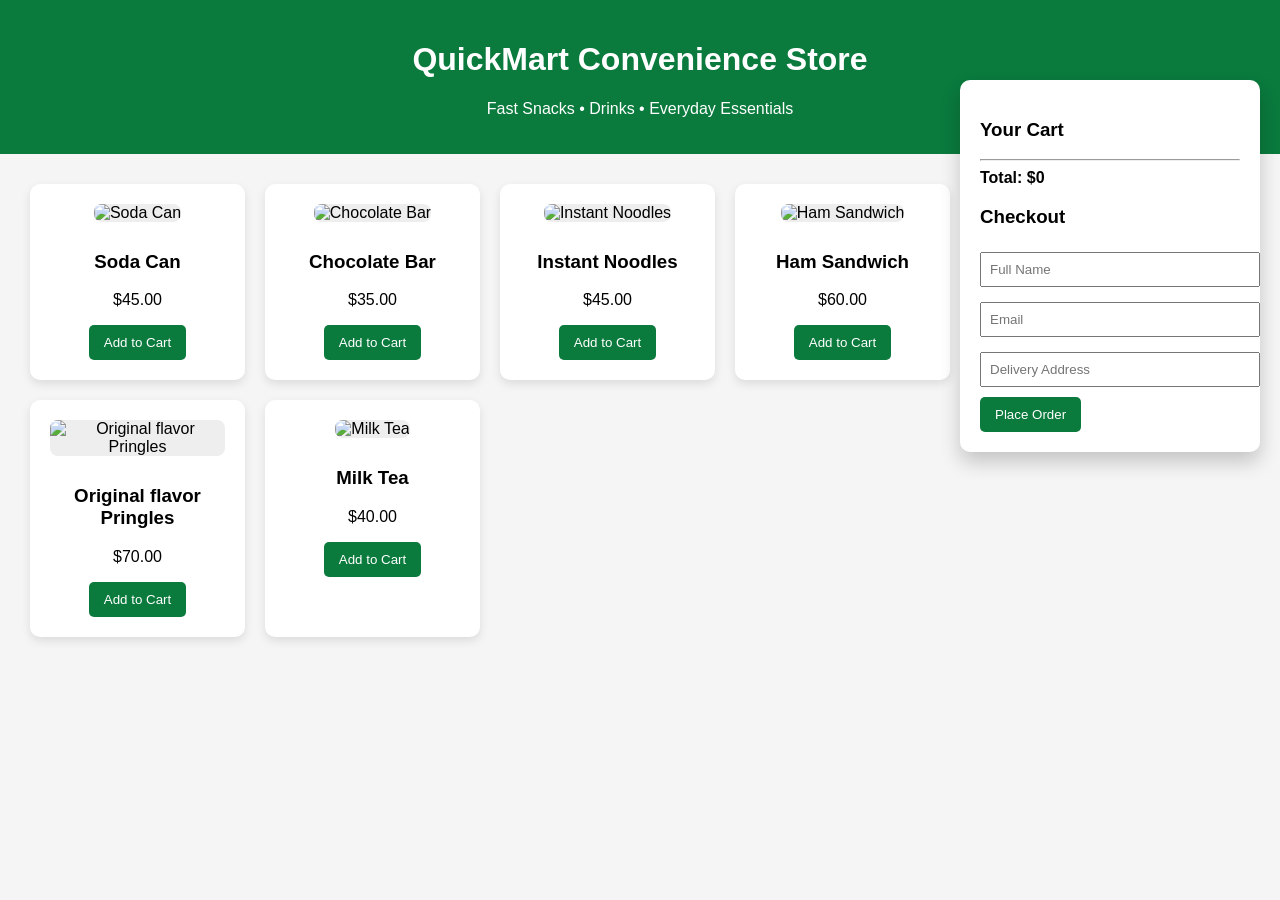
==== index.html @ 830c7cc9 "Update index.html" ====
<!DOCTYPE html>
<html>
<head>
<title>QuickMart Convenience Store</title>

<style>
body{
font-family:Arial;
margin:0;
background:#f5f5f5;
}

header{
background:#0a7a3d;
color:white;
padding:20px;
text-align:center;
}

.products{
display:grid;
grid-template-columns:repeat(auto-fit,minmax(200px,1fr));
gap:20px;
padding:30px;
margin-right: 300px; /* Added space so the cart doesn't overlap products */
}

.product{
background:white;
padding:20px;
border-radius:10px;
box-shadow:0 4px 10px rgba(0,0,0,0.1);
text-align:center;
}

/* --- NEW IMAGE STYLES --- */
.product-img {
width: 100%;
height: 150px;
object-fit: cover; /* Keeps image proportions nice */
border-radius: 8px;
margin-bottom: 10px;
background: #eee; /* Light gray while loading */
}

button{
background:#0a7a3d;
color:white;
border:none;
padding:10px 15px;
cursor:pointer;
border-radius:5px;
}

button:hover{
background:#06622f;
}

.cart{
position:fixed;
right:20px;
top:80px;
width:260px;
background:white;
padding:20px;
border-radius:10px;
box-shadow:0 10px 20px rgba(0,0,0,0.2);
}

input{
width:100%;
padding:8px;
margin-top:5px;
margin-bottom:10px;
}
</style>

</head>

<body>

<header>
<h1>QuickMart Convenience Store</h1>
<p>Fast Snacks • Drinks • Everyday Essentials</p>
</header>

<div class="products" id="products"></div>

<div class="cart">
<h3>Your Cart</h3>
<div id="cartItems"></div>
<hr>
<b>Total: $<span id="total">0</span></b>
<h3>Checkout</h3>
<input id="name" placeholder="Full Name">
<input id="email" placeholder="Email">
<input id="address" placeholder="Delivery Address">
<button onclick="placeOrder()">Place Order</button>
</div>

<script>
// Added 'image' property to each product
const products=[
{id:1, name:"Soda Can", price: 45, image: "https://i5.walmartimages.com/seo/Coca-Cola-Soda-Pop-12-fl-oz-Can_14a1f5dc-f8bf-4071-9aea-0f753c3eecf4.08041b7f0a409ee67d80e489be3c1c55.jpeg"},
{id:2, name:"Chocolate Bar", price: 35, image: "https://upload.wikimedia.org/wikipedia/commons/thumb/2/27/2019-01-28_19_55_14_A_Snickers_bar_with_the_wrapper_still_intact_in_the_Dulles_section_of_Sterling%2C_Loudoun_County%2C_Virginia.jpg/1920px-2019-01-28_19_55_14_A_Snickers_bar_with_the_wrapper_still_intact_in_the_Dulles_section_of_Sterling%2C_Loudoun_County%2C_Virginia.jpg"},
{id:3, name:"Instant Noodles", price: 45, image: "https://cdn-next.cybassets.com/media/W1siZiIsIjE1NjgwL3Byb2R1Y3RzLzMxOTc4NDk1LzE2MDM3Njg1MDlfN2MzMDcxMDRjYTAzMjY4YzdlZjAuanBlZyJdLFsicCIsInRodW1iIiwiNjAweDYwMCJdXQ.jpeg?sha=b237442379719d23"},
{id:4, name:"Ham Sandwich", price: 60, image: "https://foodpanda.dhmedia.io/image/darkstores/nv-global-catalog/tw/1e8c51eb-8bab-45db-8591-2258f7a42666.jpg?width=176&height=176"},
{id:5, name:"Original flavor Pringles", price: 70, image: "https://b2eimg.pxec.com.tw/00176055/e8ca51b873274c3684d7bc20014df4a2.jpg"},
{id:6, name:"Milk Tea", price: 40, image: "https://img.91app.com/webapi/imagesV3/Cropped/SalePage/6678668/0/639058587178170000?v=1"}
];

let cart=[];

function loadProducts(){
const container=document.getElementById("products");
products.forEach(p=>{
const div=document.createElement("div");
div.className="product";

// Added the <img> tag here
div.innerHTML=`
<img src="${p.image}" class="product-img" alt="${p.name}">
<h3>${p.name}</h3>
<p>$${p.price.toFixed(2)}</p>
<button onclick="addToCart(${p.id})">Add to Cart</button>
`;
container.appendChild(div);
});
}

function addToCart(id){
const product=products.find(p=>p.id===id);
cart.push(product);
updateCart();
}

function updateCart(){
const cartItems=document.getElementById("cartItems");
cartItems.innerHTML="";
let total=0;
cart.forEach(item=>{
total+=item.price;
const div=document.createElement("div");
div.innerHTML=`${item.name} - $${item.price.toFixed(2)}`;
cartItems.appendChild(div);
});
document.getElementById("total").innerText=total.toFixed(2);
}

function placeOrder(){
const name=document.getElementById("name").value;
const email=document.getElementById("email").value;
const address=document.getElementById("address").value;

if(!name || !email || !address){
alert("Please fill all fields");
return;
}

if(cart.length===0){
alert("Cart is empty");
return;
}

let orderList="";
cart.forEach(item=>{
orderList+=item.name+" - $"+item.price.toFixed(2)+"\n";
});

alert(
"Order Confirmed!\n\n"+
"Customer: "+name+"\n"+
"Email: "+email+"\n\n"+
"Items:\n"+orderList+
"\nTotal: $"+document.getElementById("total").innerText
);

cart=[];
updateCart();
}

loadProducts();
</script>

</body>
</html>
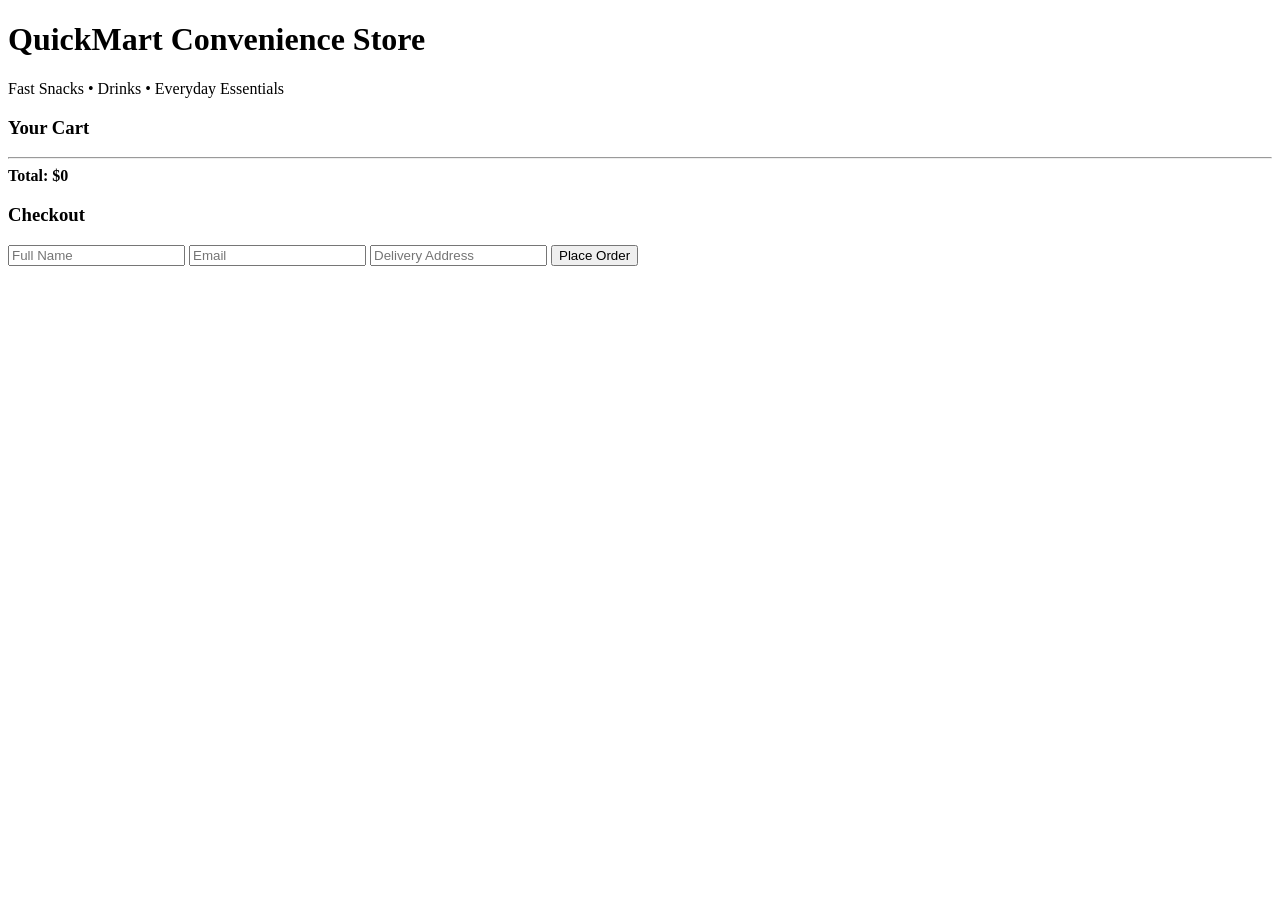
==== commit 5945de3e: "Create index.html" ====
--- a/index.html
+++ b/index.html
@@ -1,186 +1,33 @@
 <!DOCTYPE html>
-<html>
+<html lang="en">
 <head>
-<title>QuickMart Convenience Store</title>
-
-<style>
-body{
-font-family:Arial;
-margin:0;
-background:#f5f5f5;
-}
-
-header{
-background:#0a7a3d;
-color:white;
-padding:20px;
-text-align:center;
-}
-
-.products{
-display:grid;
-grid-template-columns:repeat(auto-fit,minmax(200px,1fr));
-gap:20px;
-padding:30px;
-margin-right: 300px; /* Added space so the cart doesn't overlap products */
-}
-
-.product{
-background:white;
-padding:20px;
-border-radius:10px;
-box-shadow:0 4px 10px rgba(0,0,0,0.1);
-text-align:center;
-}
-
-/* --- NEW IMAGE STYLES --- */
-.product-img {
-width: 100%;
-height: 150px;
-object-fit: cover; /* Keeps image proportions nice */
-border-radius: 8px;
-margin-bottom: 10px;
-background: #eee; /* Light gray while loading */
-}
-
-button{
-background:#0a7a3d;
-color:white;
-border:none;
-padding:10px 15px;
-cursor:pointer;
-border-radius:5px;
-}
-
-button:hover{
-background:#06622f;
-}
-
-.cart{
-position:fixed;
-right:20px;
-top:80px;
-width:260px;
-background:white;
-padding:20px;
-border-radius:10px;
-box-shadow:0 10px 20px rgba(0,0,0,0.2);
-}
-
-input{
-width:100%;
-padding:8px;
-margin-top:5px;
-margin-bottom:10px;
-}
-</style>
-
+    <meta charset="UTF-8">
+    <meta name="viewport" content="width=device-width, initial-scale=1.0">
+    <title>QuickMart Convenience Store</title>
+    <link rel="stylesheet" href="style.css">
 </head>
-
 <body>
 
-<header>
-<h1>QuickMart Convenience Store</h1>
-<p>Fast Snacks • Drinks • Everyday Essentials</p>
-</header>
+    <header>
+        <h1>QuickMart Convenience Store</h1>
+        <p>Fast Snacks • Drinks • Everyday Essentials</p>
+    </header>
 
-<div class="products" id="products"></div>
+    <div class="products" id="products"></div>
 
-<div class="cart">
-<h3>Your Cart</h3>
-<div id="cartItems"></div>
-<hr>
-<b>Total: $<span id="total">0</span></b>
-<h3>Checkout</h3>
-<input id="name" placeholder="Full Name">
-<input id="email" placeholder="Email">
-<input id="address" placeholder="Delivery Address">
-<button onclick="placeOrder()">Place Order</button>
-</div>
+    <div class="cart">
+        <h3>Your Cart</h3>
+        <div id="cartItems"></div>
+        <hr>
+        <b>Total: $<span id="total">0</span></b>
+        
+        <h3>Checkout</h3>
+        <input id="name" placeholder="Full Name">
+        <input id="email" placeholder="Email">
+        <input id="address" placeholder="Delivery Address">
+        <button onclick="placeOrder()">Place Order</button>
+    </div>
 
-<script>
-// Added 'image' property to each product
-const products=[
-{id:1, name:"Soda Can", price: 45, image: "https://i5.walmartimages.com/seo/Coca-Cola-Soda-Pop-12-fl-oz-Can_14a1f5dc-f8bf-4071-9aea-0f753c3eecf4.08041b7f0a409ee67d80e489be3c1c55.jpeg"},
-{id:2, name:"Chocolate Bar", price: 35, image: "https://upload.wikimedia.org/wikipedia/commons/thumb/2/27/2019-01-28_19_55_14_A_Snickers_bar_with_the_wrapper_still_intact_in_the_Dulles_section_of_Sterling%2C_Loudoun_County%2C_Virginia.jpg/1920px-2019-01-28_19_55_14_A_Snickers_bar_with_the_wrapper_still_intact_in_the_Dulles_section_of_Sterling%2C_Loudoun_County%2C_Virginia.jpg"},
-{id:3, name:"Instant Noodles", price: 45, image: "https://cdn-next.cybassets.com/media/W1siZiIsIjE1NjgwL3Byb2R1Y3RzLzMxOTc4NDk1LzE2MDM3Njg1MDlfN2MzMDcxMDRjYTAzMjY4YzdlZjAuanBlZyJdLFsicCIsInRodW1iIiwiNjAweDYwMCJdXQ.jpeg?sha=b237442379719d23"},
-{id:4, name:"Ham Sandwich", price: 60, image: "https://foodpanda.dhmedia.io/image/darkstores/nv-global-catalog/tw/1e8c51eb-8bab-45db-8591-2258f7a42666.jpg?width=176&height=176"},
-{id:5, name:"Original flavor Pringles", price: 70, image: "https://b2eimg.pxec.com.tw/00176055/e8ca51b873274c3684d7bc20014df4a2.jpg"},
-{id:6, name:"Milk Tea", price: 40, image: "https://img.91app.com/webapi/imagesV3/Cropped/SalePage/6678668/0/639058587178170000?v=1"}
-];
-
-let cart=[];
-
-function loadProducts(){
-const container=document.getElementById("products");
-products.forEach(p=>{
-const div=document.createElement("div");
-div.className="product";
-
-// Added the <img> tag here
-div.innerHTML=`
-<img src="${p.image}" class="product-img" alt="${p.name}">
-<h3>${p.name}</h3>
-<p>$${p.price.toFixed(2)}</p>
-<button onclick="addToCart(${p.id})">Add to Cart</button>
-`;
-container.appendChild(div);
-});
-}
-
-function addToCart(id){
-const product=products.find(p=>p.id===id);
-cart.push(product);
-updateCart();
-}
-
-function updateCart(){
-const cartItems=document.getElementById("cartItems");
-cartItems.innerHTML="";
-let total=0;
-cart.forEach(item=>{
-total+=item.price;
-const div=document.createElement("div");
-div.innerHTML=`${item.name} - $${item.price.toFixed(2)}`;
-cartItems.appendChild(div);
-});
-document.getElementById("total").innerText=total.toFixed(2);
-}
-
-function placeOrder(){
-const name=document.getElementById("name").value;
-const email=document.getElementById("email").value;
-const address=document.getElementById("address").value;
-
-if(!name || !email || !address){
-alert("Please fill all fields");
-return;
-}
-
-if(cart.length===0){
-alert("Cart is empty");
-return;
-}
-
-let orderList="";
-cart.forEach(item=>{
-orderList+=item.name+" - $"+item.price.toFixed(2)+"\n";
-});
-
-alert(
-"Order Confirmed!\n\n"+
-"Customer: "+name+"\n"+
-"Email: "+email+"\n\n"+
-"Items:\n"+orderList+
-"\nTotal: $"+document.getElementById("total").innerText
-);
-
-cart=[];
-updateCart();
-}
-
-loadProducts();
-</script>
-
+    <script src="script.js"></script>
 </body>
 </html>
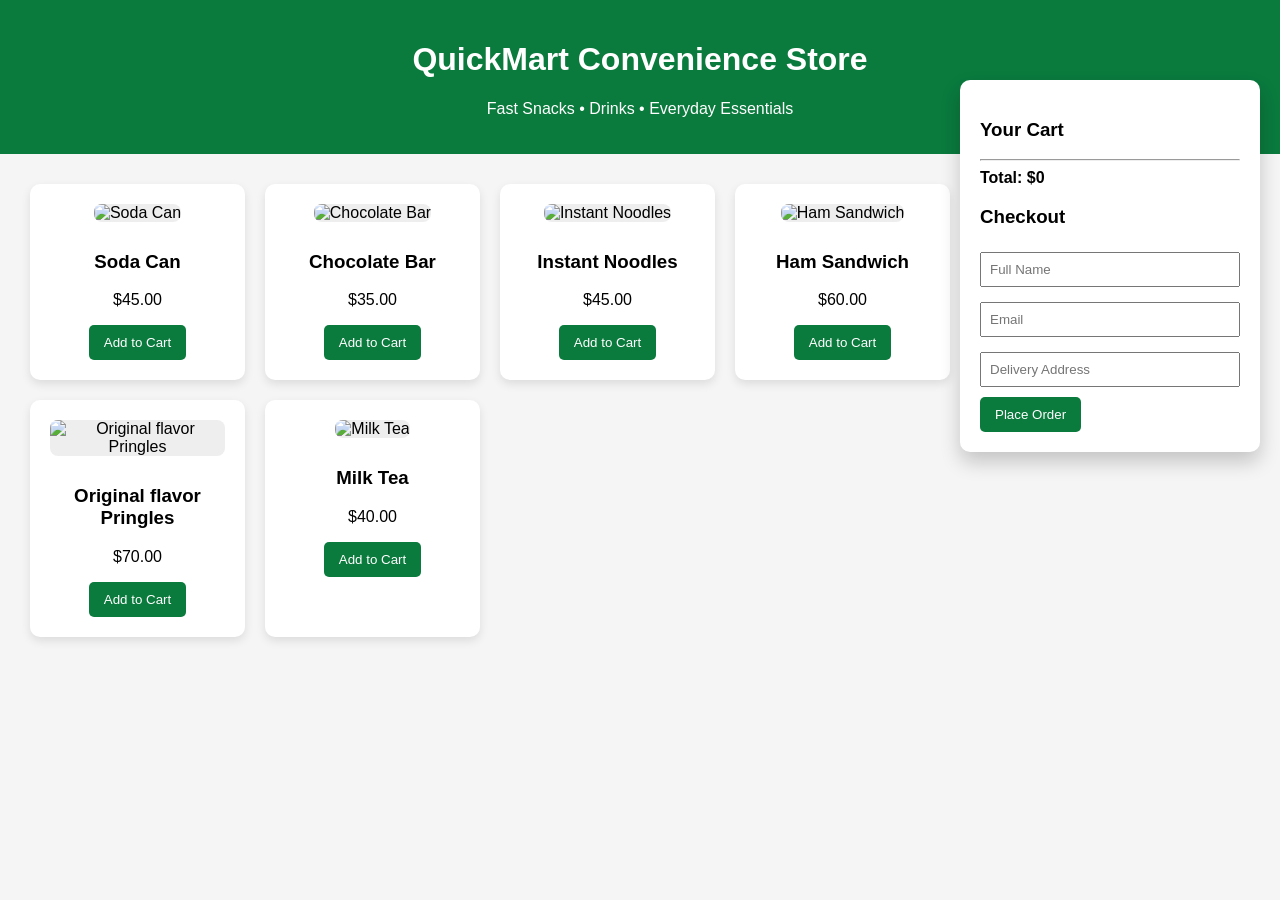
==== commit 948c569c: "Update index.html" ====
--- a/index.html
+++ b/index.html
@@ -4,7 +4,7 @@
     <meta charset="UTF-8">
     <meta name="viewport" content="width=device-width, initial-scale=1.0">
     <title>QuickMart Convenience Store</title>
-    <link rel="stylesheet" href="style.css">
+    <link rel="stylesheet" href="styles.css">
 </head>
 <body>
 
--- a/styles.css
+++ b/styles.css
@@ -0,0 +1,69 @@
+body {
+    font-family: Arial, sans-serif;
+    margin: 0;
+    background: #f5f5f5;
+}
+
+header {
+    background: #0a7a3d;
+    color: white;
+    padding: 20px;
+    text-align: center;
+}
+
+.products {
+    display: grid;
+    grid-template-columns: repeat(auto-fit, minmax(200px, 1fr));
+    gap: 20px;
+    padding: 30px;
+    margin-right: 300px; /* Space so the cart doesn't overlap products */
+}
+
+.product {
+    background: white;
+    padding: 20px;
+    border-radius: 10px;
+    box-shadow: 0 4px 10px rgba(0, 0, 0, 0.1);
+    text-align: center;
+}
+
+.product-img {
+    width: 100%;
+    height: 150px;
+    object-fit: cover;
+    border-radius: 8px;
+    margin-bottom: 10px;
+    background: #eee;
+}
+
+button {
+    background: #0a7a3d;
+    color: white;
+    border: none;
+    padding: 10px 15px;
+    cursor: pointer;
+    border-radius: 5px;
+}
+
+button:hover {
+    background: #06622f;
+}
+
+.cart {
+    position: fixed;
+    right: 20px;
+    top: 80px;
+    width: 260px;
+    background: white;
+    padding: 20px;
+    border-radius: 10px;
+    box-shadow: 0 10px 20px rgba(0, 0, 0, 0.2);
+}
+
+input {
+    width: 100%;
+    padding: 8px;
+    margin-top: 5px;
+    margin-bottom: 10px;
+    box-sizing: border-box; /* Ensures padding doesn't push the input out of the cart box */
+}
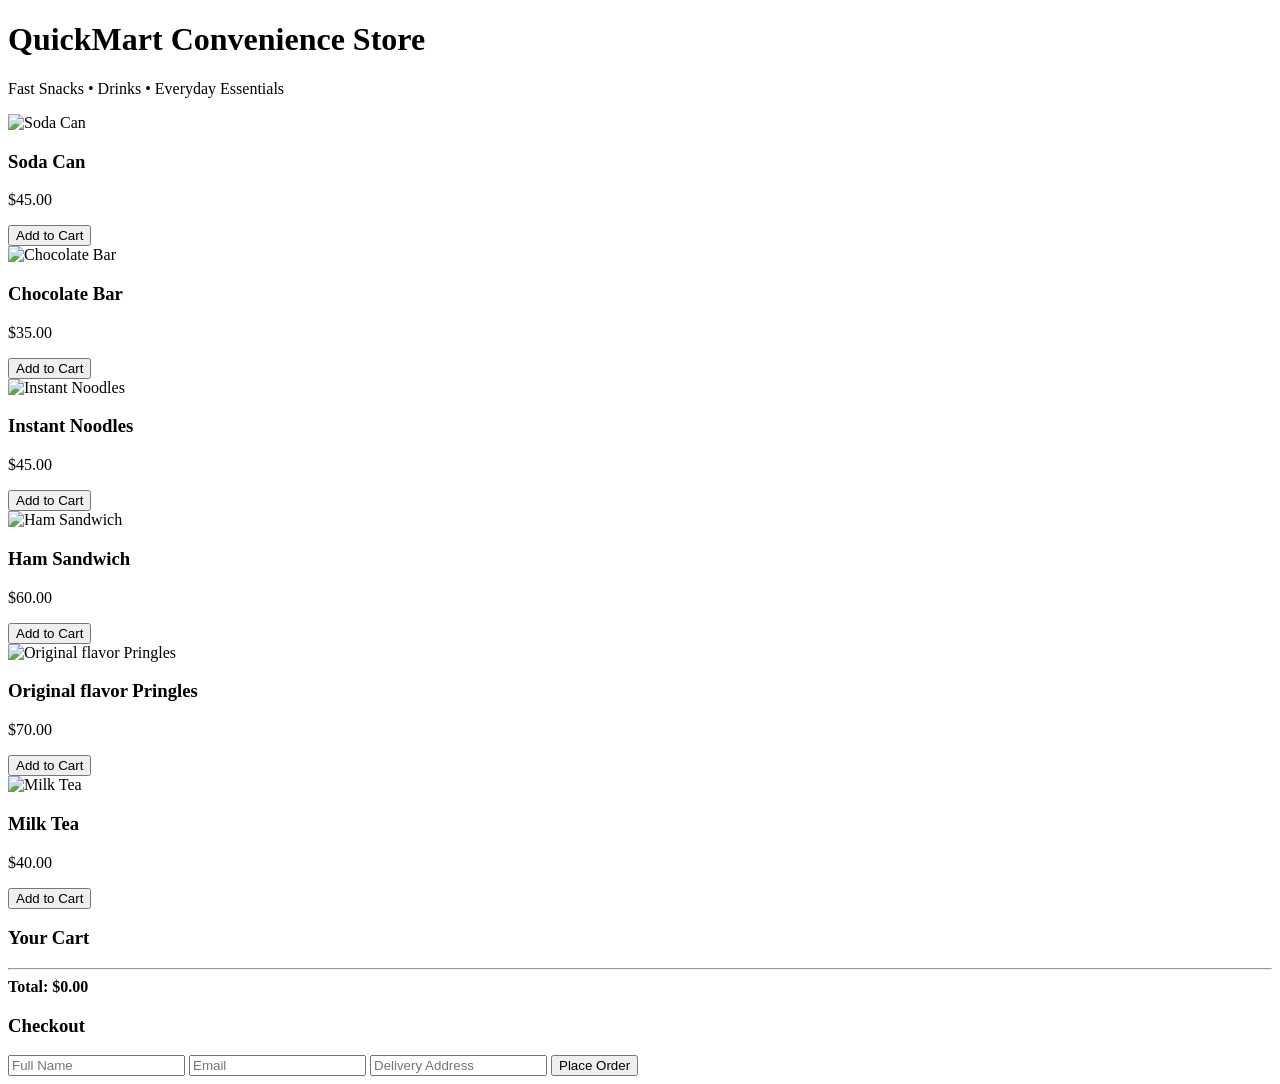
==== commit 208fd1ae: "Update index.html" ====
--- a/index.html
+++ b/index.html
@@ -2,32 +2,35 @@
 <html lang="en">
 <head>
     <meta charset="UTF-8">
-    <meta name="viewport" content="width=device-width, initial-scale=1.0">
     <title>QuickMart Convenience Store</title>
-    <link rel="stylesheet" href="styles.css">
+    <!-- Link to your CSS file -->
+    <link rel="stylesheet" href="style.css">
 </head>
 <body>
 
-    <header>
-        <h1>QuickMart Convenience Store</h1>
-        <p>Fast Snacks • Drinks • Everyday Essentials</p>
-    </header>
+<header>
+    <h1>QuickMart Convenience Store</h1>
+    <p>Fast Snacks • Drinks • Everyday Essentials</p>
+</header>
 
-    <div class="products" id="products"></div>
+<!-- Product Display Area -->
+<div class="products" id="products"></div>
 
-    <div class="cart">
-        <h3>Your Cart</h3>
-        <div id="cartItems"></div>
-        <hr>
-        <b>Total: $<span id="total">0</span></b>
-        
-        <h3>Checkout</h3>
-        <input id="name" placeholder="Full Name">
-        <input id="email" placeholder="Email">
-        <input id="address" placeholder="Delivery Address">
-        <button onclick="placeOrder()">Place Order</button>
-    </div>
+<!-- Shopping Cart and Checkout Form -->
+<div class="cart">
+    <h3>Your Cart</h3>
+    <div id="cartItems"></div>
+    <hr>
+    <b>Total: $<span id="total">0.00</span></b>
+    
+    <h3>Checkout</h3>
+    <input id="name" placeholder="Full Name">
+    <input id="email" placeholder="Email">
+    <input id="address" placeholder="Delivery Address">
+    <button id="submitBtn" onclick="placeOrder()">Place Order</button>
+</div>
 
-    <script src="script.js"></script>
+<!-- Link to your JavaScript file -->
+<script src="script.js"></script>
 </body>
 </html>
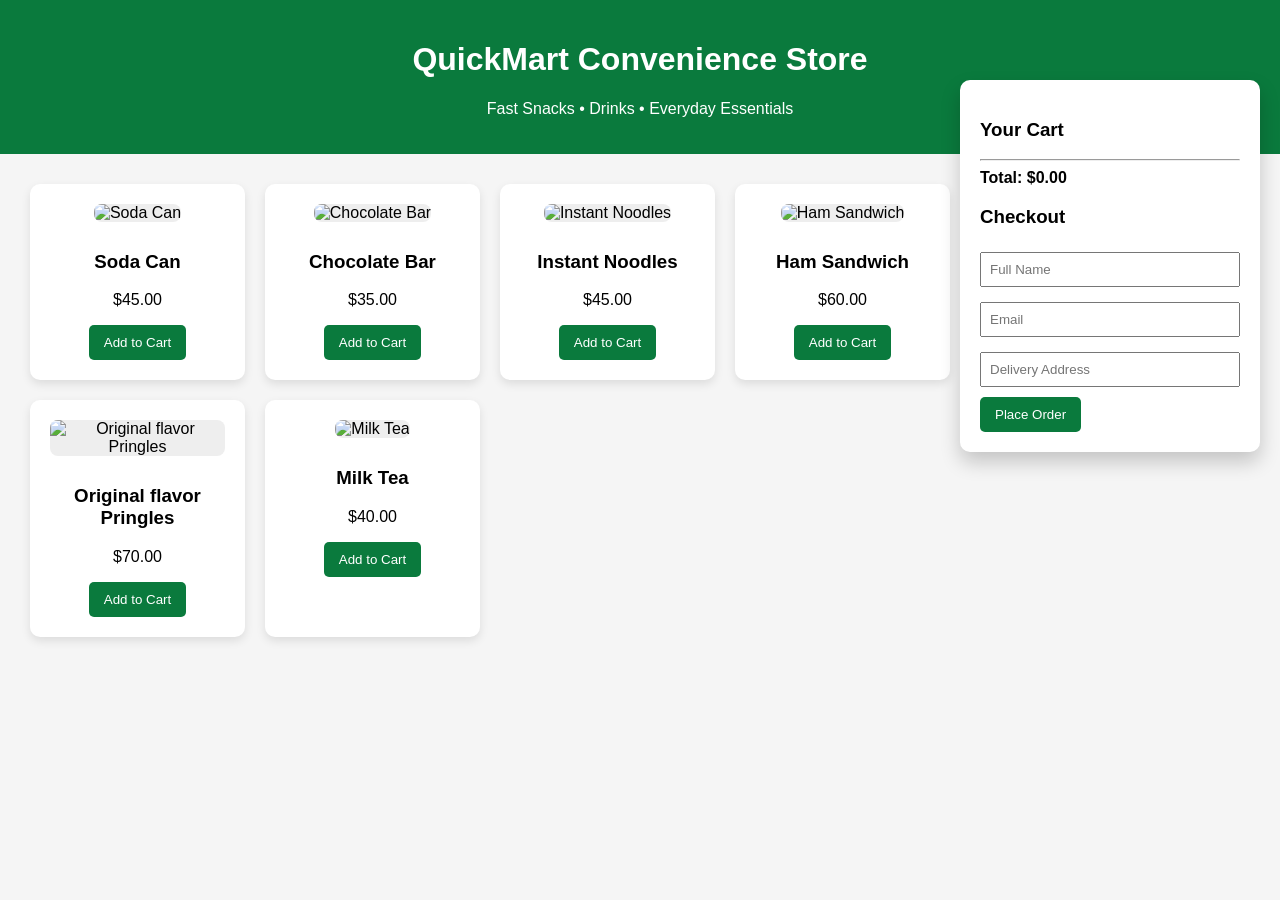
==== commit 96c3f8d1: "Create index.html" ====
--- a/index.html
+++ b/index.html
@@ -2,9 +2,80 @@
 <html lang="en">
 <head>
     <meta charset="UTF-8">
+    <meta name="viewport" content="width=device-width, initial-scale=1.0">
     <title>QuickMart Convenience Store</title>
-    <!-- Link to your CSS file -->
-    <link rel="stylesheet" href="style.css">
+    
+    <style>
+    body {
+        font-family: Arial, sans-serif;
+        margin: 0;
+        background: #f5f5f5;
+    }
+
+    header {
+        background: #0a7a3d;
+        color: white;
+        padding: 20px;
+        text-align: center;
+    }
+
+    .products {
+        display: grid;
+        grid-template-columns: repeat(auto-fit, minmax(200px, 1fr));
+        gap: 20px;
+        padding: 30px;
+        margin-right: 300px; 
+    }
+
+    .product {
+        background: white;
+        padding: 20px;
+        border-radius: 10px;
+        box-shadow: 0 4px 10px rgba(0,0,0,0.1);
+        text-align: center;
+    }
+
+    .product-img {
+        width: 100%; /* Corrected from 10% to 100% so images span the card nicely */
+        height: 150px;
+        object-fit: cover;
+        border-radius: 8px;
+        margin-bottom: 10px;
+        background: #eee;
+    }
+
+    button {
+        background: #0a7a3d;
+        color: white;
+        border: none;
+        padding: 10px 15px;
+        cursor: pointer;
+        border-radius: 5px;
+    }
+
+    button:hover {
+        background: #06622f;
+    }
+
+    .cart {
+        position: fixed;
+        right: 20px;
+        top: 80px;
+        width: 260px;
+        background: white;
+        padding: 20px;
+        border-radius: 10px;
+        box-shadow: 0 10px 20px rgba(0,0,0,0.2);
+    }
+
+    input {
+        width: 100%;
+        padding: 8px;
+        margin-top: 5px;
+        margin-bottom: 10px;
+        box-sizing: border-box;
+    }
+    </style>
 </head>
 <body>
 
@@ -13,16 +84,13 @@
     <p>Fast Snacks • Drinks • Everyday Essentials</p>
 </header>
 
-<!-- Product Display Area -->
 <div class="products" id="products"></div>
 
-<!-- Shopping Cart and Checkout Form -->
 <div class="cart">
     <h3>Your Cart</h3>
     <div id="cartItems"></div>
     <hr>
     <b>Total: $<span id="total">0.00</span></b>
-    
     <h3>Checkout</h3>
     <input id="name" placeholder="Full Name">
     <input id="email" placeholder="Email">
@@ -30,7 +98,102 @@
     <button id="submitBtn" onclick="placeOrder()">Place Order</button>
 </div>
 
-<!-- Link to your JavaScript file -->
-<script src="script.js"></script>
+<script>
+const products = [
+    {id:1, name:"Soda Can", price: 45, image: "https://i5.walmartimages.com/seo/Coca-Cola-Soda-Pop-12-fl-oz-Can_14a1f5dc-f8bf-4071-9aea-0f753c3eecf4.08041b7f0a409ee67d80e489be3c1c55.jpeg"},
+    {id:2, name:"Chocolate Bar", price: 35, image: "https://upload.wikimedia.org/wikipedia/commons/thumb/2/27/2019-01-28_19_55_14_A_Snickers_bar_with_the_wrapper_still_intact_in_the_Dulles_section_of_Sterling%2C_Loudoun_County%2C_Virginia.jpg/1920px-2019-01-28_19_55_14_A_Snickers_bar_with_the_wrapper_still_intact_in_the_Dulles_section_of_Sterling%2C_Loudoun_County%2C_Virginia.jpg"},
+    {id:3, name:"Instant Noodles", price: 45, image: "https://cdn-next.cybassets.com/media/W1siZiIsIjE1NjgwL3Byb2R1Y3RzLzMxOTc4NDk1LzE2MDM3Njg1MDlfN2MzMDcxMDRjYTAzMjY4YzdlZjAuanBlZyJdLFsicCIsInRodW1iIiwiNjAweDYwMCJdXQ.jpeg?sha=b237442379719d23"},
+    {id:4, name:"Ham Sandwich", price: 60, image: "https://foodpanda.dhmedia.io/image/darkstores/nv-global-catalog/tw/1e8c51eb-8bab-45db-8591-2258f7a42666.jpg?width=176&height=176"},
+    {id:5, name:"Original flavor Pringles", price: 70, image: "https://b2eimg.pxec.com.tw/00176055/e8ca51b873274c3684d7bc20014df4a2.jpg"},
+    {id:6, name:"Milk Tea", price: 40, image: "https://img.91app.com/webapi/imagesV3/Cropped/SalePage/6678668/0/639058587178170000?v=1"}
+];
+
+let cart = [];
+
+function loadProducts() {
+    const container = document.getElementById("products");
+    products.forEach(p => {
+        const div = document.createElement("div");
+        div.className = "product";
+        div.innerHTML = `
+            <img src="${p.image}" class="product-img" alt="${p.name}">
+            <h3>${p.name}</h3>
+            <p>$${p.price.toFixed(2)}</p>
+            <button onclick="addToCart(${p.id})">Add to Cart</button>
+        `;
+        container.appendChild(div);
+    });
+}
+
+function addToCart(id) {
+    const product = products.find(p => p.id === id);
+    cart.push(product);
+    updateCart();
+}
+
+function updateCart() {
+    const cartItems = document.getElementById("cartItems");
+    cartItems.innerHTML = "";
+    let total = 0;
+    cart.forEach(item => {
+        total += item.price;
+        const div = document.createElement("div");
+        div.innerHTML = `${item.name} - $${item.price.toFixed(2)}`;
+        cartItems.appendChild(div);
+    });
+    document.getElementById("total").innerText = total.toFixed(2);
+}
+
+async function placeOrder() {
+    const name = document.getElementById("name").value;
+    const email = document.getElementById("email").value;
+    const address = document.getElementById("address").value;
+    const btn = document.getElementById("submitBtn");
+
+    if (!name || !email || !address || cart.length === 0) {
+        alert("Please fill all fields and add items to cart.");
+        return;
+    }
+
+    btn.innerText = "Sending Order...";
+    btn.disabled = true;
+
+    let orderDetails = cart.map(item => `${item.name} ($${item.price.toFixed(2)})`).join("\n");
+
+    try {
+        const response = await fetch("https://formspree.io/f/mqakprow", {
+            method: "POST",
+            headers: { 'Content-Type': 'application/json' },
+            body: JSON.stringify({
+                _replyto: email,
+                Customer_Name: name,
+                Customer_Email: email,
+                Delivery_Address: address,
+                Items: orderDetails,
+                Total: "$" + document.getElementById("total").innerText
+            })
+        });
+
+        if (response.ok) {
+            alert("Order Success! It has been sent to phonyweng@gmail.com.");
+            cart = [];
+            updateCart();
+            document.getElementById("name").value = "";
+            document.getElementById("email").value = "";
+            document.getElementById("address").value = "";
+        } else {
+            alert("Submission failed. You must open phonyweng@gmail.com and click 'Verify' on Formspree's email!");
+        }
+    } catch (err) {
+        alert("Network error. Please try again.");
+    } finally {
+        btn.innerText = "Place Order";
+        btn.disabled = false;
+    }
+}
+
+// Start app
+loadProducts();
+</script>
 </body>
 </html>
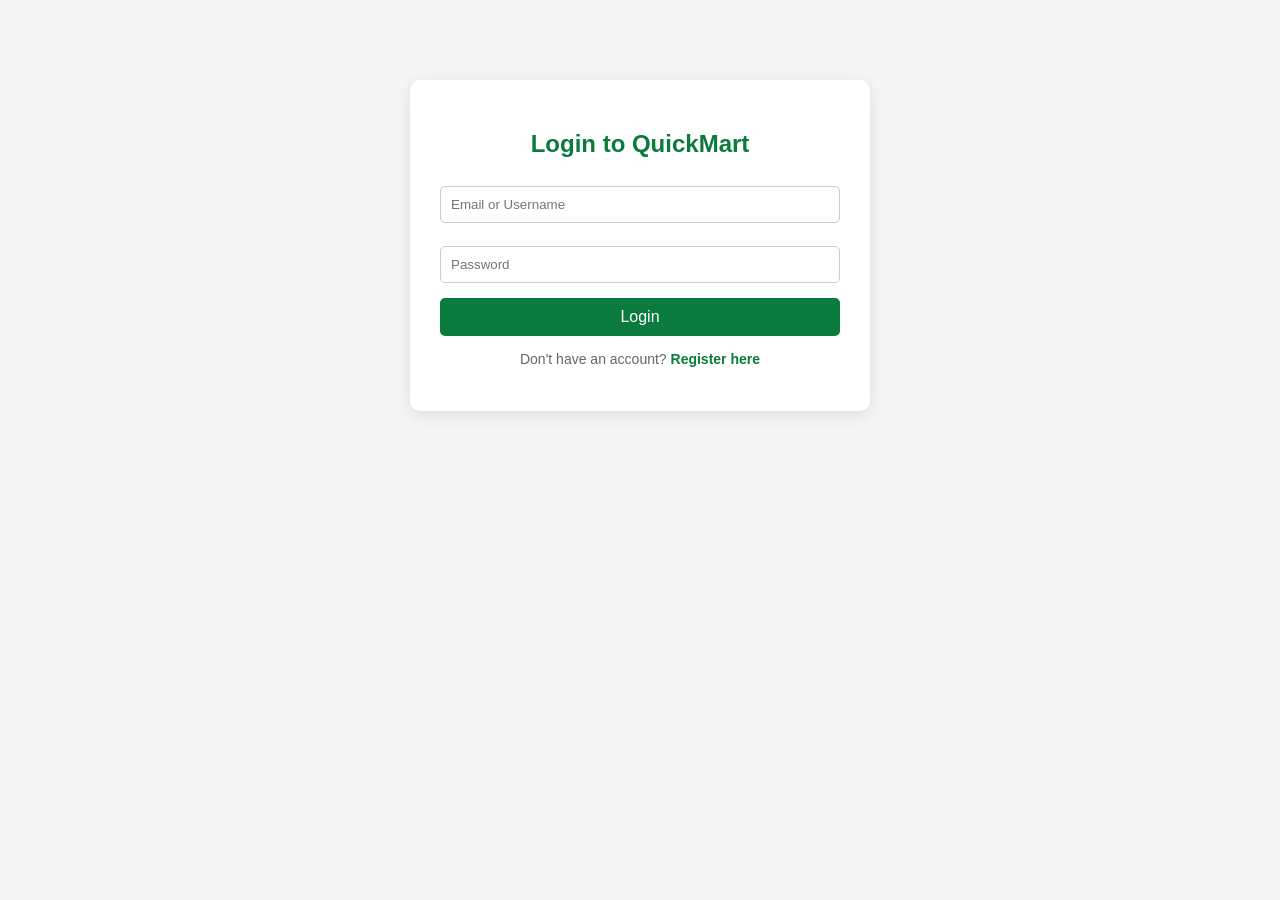
==== commit 574b35ab: "Update index.html" ====
--- a/index.html
+++ b/index.html
@@ -6,6 +6,7 @@
     <title>QuickMart Convenience Store</title>
     
     <style>
+    /* Global Styles */
     body {
         font-family: Arial, sans-serif;
         margin: 0;
@@ -17,6 +18,52 @@
         color: white;
         padding: 20px;
         text-align: center;
+        position: relative;
+    }
+
+    .logout-btn {
+        position: absolute;
+        right: 20px;
+        top: 30px;
+        background: #f5f5f5;
+        color: #0a7a3d;
+        font-weight: bold;
+    }
+    .logout-btn:hover {
+        background: #e0e0e0;
+    }
+
+    /* Auth Containers (Login & Register) */
+    .auth-container {
+        max-width: 400px;
+        margin: 80px auto;
+        background: white;
+        padding: 30px;
+        border-radius: 10px;
+        box-shadow: 0 4px 15px rgba(0,0,0,0.1);
+        text-align: center;
+    }
+
+    .auth-container h2 {
+        color: #0a7a3d;
+        margin-bottom: 20px;
+    }
+
+    .auth-container p {
+        margin-top: 15px;
+        font-size: 14px;
+        color: #666;
+    }
+
+    .auth-container a {
+        color: #0a7a3d;
+        text-decoration: none;
+        font-weight: bold;
+    }
+
+    /* Store Grid Layout */
+    .store-layout {
+        display: none; /* Hidden by default until login */
     }
 
     .products {
@@ -36,12 +83,23 @@
     }
 
     .product-img {
-        width: 100%; /* Corrected from 10% to 100% so images span the card nicely */
+        width: 100%;
         height: 150px;
         object-fit: cover;
         border-radius: 8px;
         margin-bottom: 10px;
         background: #eee;
+    }
+
+    /* Inputs & Buttons */
+    input, select {
+        width: 100%;
+        padding: 10px;
+        margin-top: 8px;
+        margin-bottom: 15px;
+        box-sizing: border-box;
+        border: 1px solid #ccc;
+        border-radius: 5px;
     }
 
     button {
@@ -51,16 +109,19 @@
         padding: 10px 15px;
         cursor: pointer;
         border-radius: 5px;
+        width: 100%;
+        font-size: 16px;
     }
 
     button:hover {
         background: #06622f;
     }
 
+    /* Right Sticky Cart */
     .cart {
         position: fixed;
         right: 20px;
-        top: 80px;
+        top: 120px;
         width: 260px;
         background: white;
         padding: 20px;
@@ -68,37 +129,113 @@
         box-shadow: 0 10px 20px rgba(0,0,0,0.2);
     }
 
-    input {
-        width: 100%;
-        padding: 8px;
-        margin-top: 5px;
-        margin-bottom: 10px;
-        box-sizing: border-box;
+    .cart button {
+        margin-top: 10px;
     }
     </style>
 </head>
 <body>
 
-<header>
-    <h1>QuickMart Convenience Store</h1>
-    <p>Fast Snacks • Drinks • Everyday Essentials</p>
-</header>
-
-<div class="products" id="products"></div>
-
-<div class="cart">
-    <h3>Your Cart</h3>
-    <div id="cartItems"></div>
-    <hr>
-    <b>Total: $<span id="total">0.00</span></b>
-    <h3>Checkout</h3>
-    <input id="name" placeholder="Full Name">
-    <input id="email" placeholder="Email">
-    <input id="address" placeholder="Delivery Address">
-    <button id="submitBtn" onclick="placeOrder()">Place Order</button>
+<div id="loginPage" class="auth-container">
+    <h2>Login to QuickMart</h2>
+    <input id="loginUser" placeholder="Email or Username">
+    <input id="loginPass" type="password" placeholder="Password">
+    <button onclick="handleLogin()">Login</button>
+    <p>Don't have an account? <a href="#" onclick="showPage('registerPage')">Register here</a></p>
 </div>
 
+<div id="registerPage" class="auth-container" style="display: none;">
+    <h2>Create Account</h2>
+    <input id="regName" placeholder="Full Name">
+    <input id="regEmail" type="email" placeholder="Email Address">
+    <input id="regPass" type="password" placeholder="Password">
+    
+    <select id="regGender">
+        <option value="">Select Gender</option>
+        <option value="Male">Male</option>
+        <option value="Female">Female</option>
+        <option value="Other">Other</option>
+    </select>
+    <input id="regPhone" placeholder="Phone Number">
+    
+    <button onclick="handleRegister()">Register</button>
+    <p>Already have an account? <a href="#" onclick="showPage('loginPage')">Login here</a></p>
+</div>
+
+<div id="storePage" class="store-layout">
+    <header>
+        <h1>QuickMart Convenience Store</h1>
+        <p>Fast Snacks • Drinks • Everyday Essentials</p>
+        <button class="logout-btn" onclick="handleLogout()">Logout</button>
+    </header>
+
+    <div class="products" id="products"></div>
+
+    <div class="cart">
+        <h3>Your Cart</h3>
+        <div id="cartItems"></div>
+        <hr>
+        <b>Total: $<span id="total">0.00</span></b>
+        <h3>Checkout</h3>
+        <input id="orderName" placeholder="Full Name">
+        <input id="orderEmail" placeholder="Email">
+        <input id="orderAddress" placeholder="Delivery Address">
+        <button id="submitBtn" onclick="placeOrder()">Place Order</button>
+    </div>
+</div>
+
 <script>
+// --- PAGE NAVIGATION LOGIC ---
+function showPage(pageId) {
+    document.getElementById('loginPage').style.display = 'none';
+    document.getElementById('registerPage').style.display = 'none';
+    document.getElementById('storePage').style.display = 'none';
+    
+    document.getElementById(pageId).style.display = 'block';
+}
+
+function handleLogin() {
+    const user = document.getElementById('loginUser').value;
+    const pass = document.getElementById('loginPass').value;
+
+    if (!user || !pass) {
+        alert("Please enter both fields.");
+        return;
+    }
+    
+    // Simulate Login Success
+    alert("Login Successful!");
+    showPage('storePage');
+    
+    // Pre-fill fields in checkout if available
+    document.getElementById('orderName').value = document.getElementById('regName').value || "";
+    document.getElementById('orderEmail').value = document.getElementById('regEmail').value || (user.includes('@') ? user : "");
+}
+
+function handleRegister() {
+    const name = document.getElementById('regName').value;
+    const email = document.getElementById('regEmail').value;
+    const pass = document.getElementById('regPass').value;
+    const gender = document.getElementById('regGender').value;
+    const phone = document.getElementById('regPhone').value;
+
+    if (!name || !email || !pass || !gender || !phone) {
+        alert("Please fill in all details.");
+        return;
+    }
+
+    alert("Registration Successful! Please log in.");
+    showPage('loginPage');
+}
+
+function handleLogout() {
+    document.getElementById('loginUser').value = "";
+    document.getElementById('loginPass').value = "";
+    showPage('loginPage');
+}
+
+
+// --- ORIGINAL STORE LOGIC ---
 const products = [
     {id:1, name:"Soda Can", price: 45, image: "https://i5.walmartimages.com/seo/Coca-Cola-Soda-Pop-12-fl-oz-Can_14a1f5dc-f8bf-4071-9aea-0f753c3eecf4.08041b7f0a409ee67d80e489be3c1c55.jpeg"},
     {id:2, name:"Chocolate Bar", price: 35, image: "https://upload.wikimedia.org/wikipedia/commons/thumb/2/27/2019-01-28_19_55_14_A_Snickers_bar_with_the_wrapper_still_intact_in_the_Dulles_section_of_Sterling%2C_Loudoun_County%2C_Virginia.jpg/1920px-2019-01-28_19_55_14_A_Snickers_bar_with_the_wrapper_still_intact_in_the_Dulles_section_of_Sterling%2C_Loudoun_County%2C_Virginia.jpg"},
@@ -112,6 +249,7 @@
 
 function loadProducts() {
     const container = document.getElementById("products");
+    container.innerHTML = ""; // Clear list
     products.forEach(p => {
         const div = document.createElement("div");
         div.className = "product";
@@ -145,9 +283,9 @@
 }
 
 async function placeOrder() {
-    const name = document.getElementById("name").value;
-    const email = document.getElementById("email").value;
-    const address = document.getElementById("address").value;
+    const name = document.getElementById("orderName").value;
+    const email = document.getElementById("orderEmail").value;
+    const address = document.getElementById("orderAddress").value;
     const btn = document.getElementById("submitBtn");
 
     if (!name || !email || !address || cart.length === 0) {
@@ -178,9 +316,9 @@
             alert("Order Success! It has been sent to phonyweng@gmail.com.");
             cart = [];
             updateCart();
-            document.getElementById("name").value = "";
-            document.getElementById("email").value = "";
-            document.getElementById("address").value = "";
+            document.getElementById("orderName").value = "";
+            document.getElementById("orderEmail").value = "";
+            document.getElementById("orderAddress").value = "";
         } else {
             alert("Submission failed. You must open phonyweng@gmail.com and click 'Verify' on Formspree's email!");
         }
@@ -192,7 +330,7 @@
     }
 }
 
-// Start app
+// Start App
 loadProducts();
 </script>
 </body>
